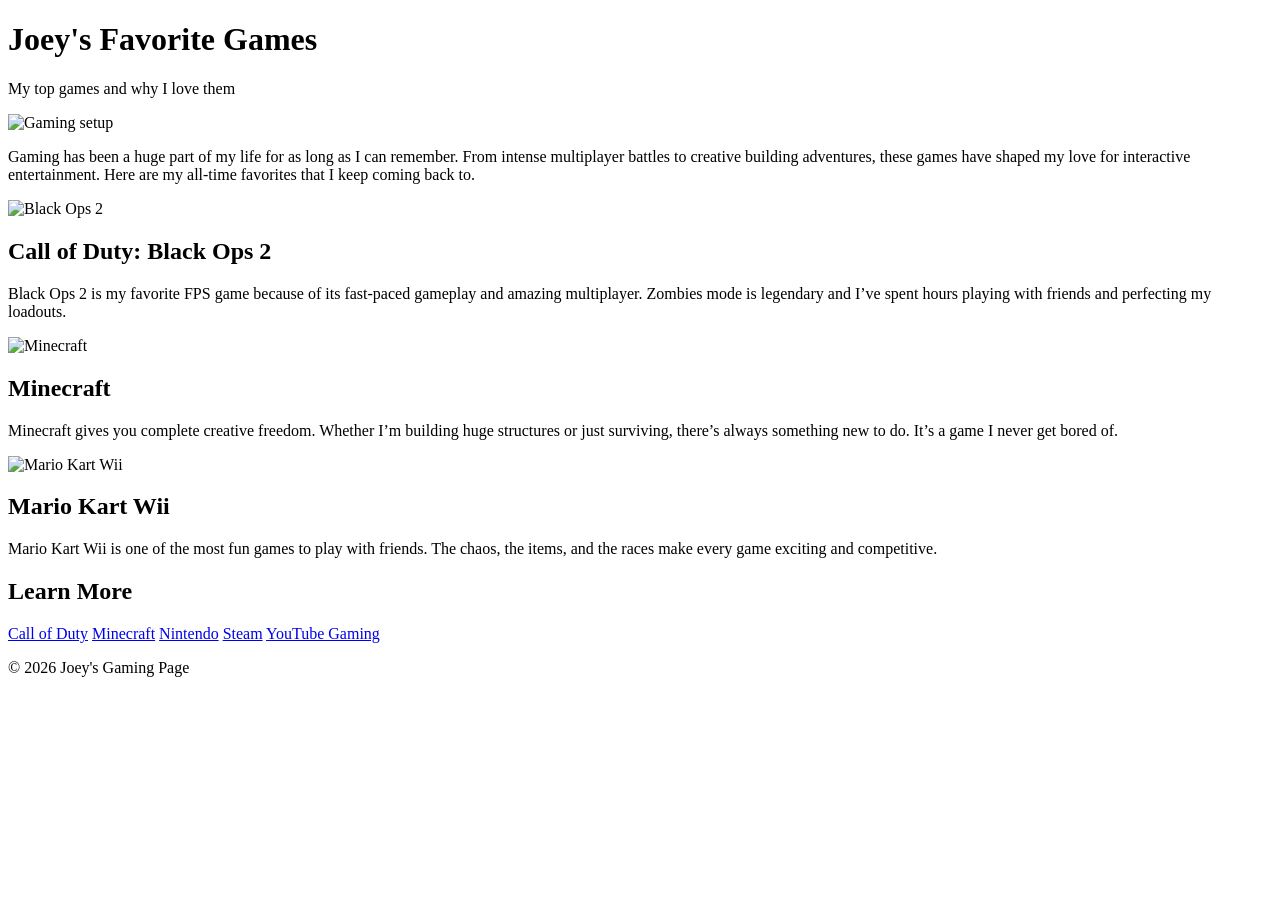
==== index.html @ a5de855d "Create index.html" ====
<!DOCTYPE html>
<html lang="en">
<head>
    <meta charset="UTF-8">
    <title>Joey's Favorite Games</title>
    <link rel="stylesheet" href="style.css">
</head>
<body>

<header>
    <h1>Joey's Favorite Games</h1>
    <p>My top games and why I love them</p>
</header>

<section class="hero">
    <img src="images/setup.jpg" alt="Gaming setup">
    <p>
        Gaming has been a huge part of my life for as long as I can remember. 
        From intense multiplayer battles to creative building adventures, 
        these games have shaped my love for interactive entertainment. 
        Here are my all-time favorites that I keep coming back to.
    </p>
</section>

<section class="game">
    <img src="images/bo2.jpg" alt="Black Ops 2">
    <div>
        <h2>Call of Duty: Black Ops 2</h2>
        <p>
            Black Ops 2 is my favorite FPS game because of its fast-paced gameplay 
            and amazing multiplayer. Zombies mode is legendary and I’ve spent 
            hours playing with friends and perfecting my loadouts.
        </p>
    </div>
</section>

<section class="game reverse">
    <img src="images/minecraft.jpg" alt="Minecraft">
    <div>
        <h2>Minecraft</h2>
        <p>
            Minecraft gives you complete creative freedom. Whether I’m building 
            huge structures or just surviving, there’s always something new to do. 
            It’s a game I never get bored of.
        </p>
    </div>
</section>

<section class="game">
    <img src="images/mariokart.jpg" alt="Mario Kart Wii">
    <div>
        <h2>Mario Kart Wii</h2>
        <p>
            Mario Kart Wii is one of the most fun games to play with friends. 
            The chaos, the items, and the races make every game exciting and competitive.
        </p>
    </div>
</section>

<section class="links">
    <h2>Learn More</h2>
    <a href="https://www.callofduty.com">Call of Duty</a>
    <a href="https://www.minecraft.net">Minecraft</a>
    <a href="https://www.nintendo.com">Nintendo</a>
    <a href="https://store.steampowered.com">Steam</a>
    <a href="https://www.youtube.com">YouTube Gaming</a>
</section>

<footer>
    <p>© 2026 Joey's Gaming Page</p>
</footer>

</body>
</html>
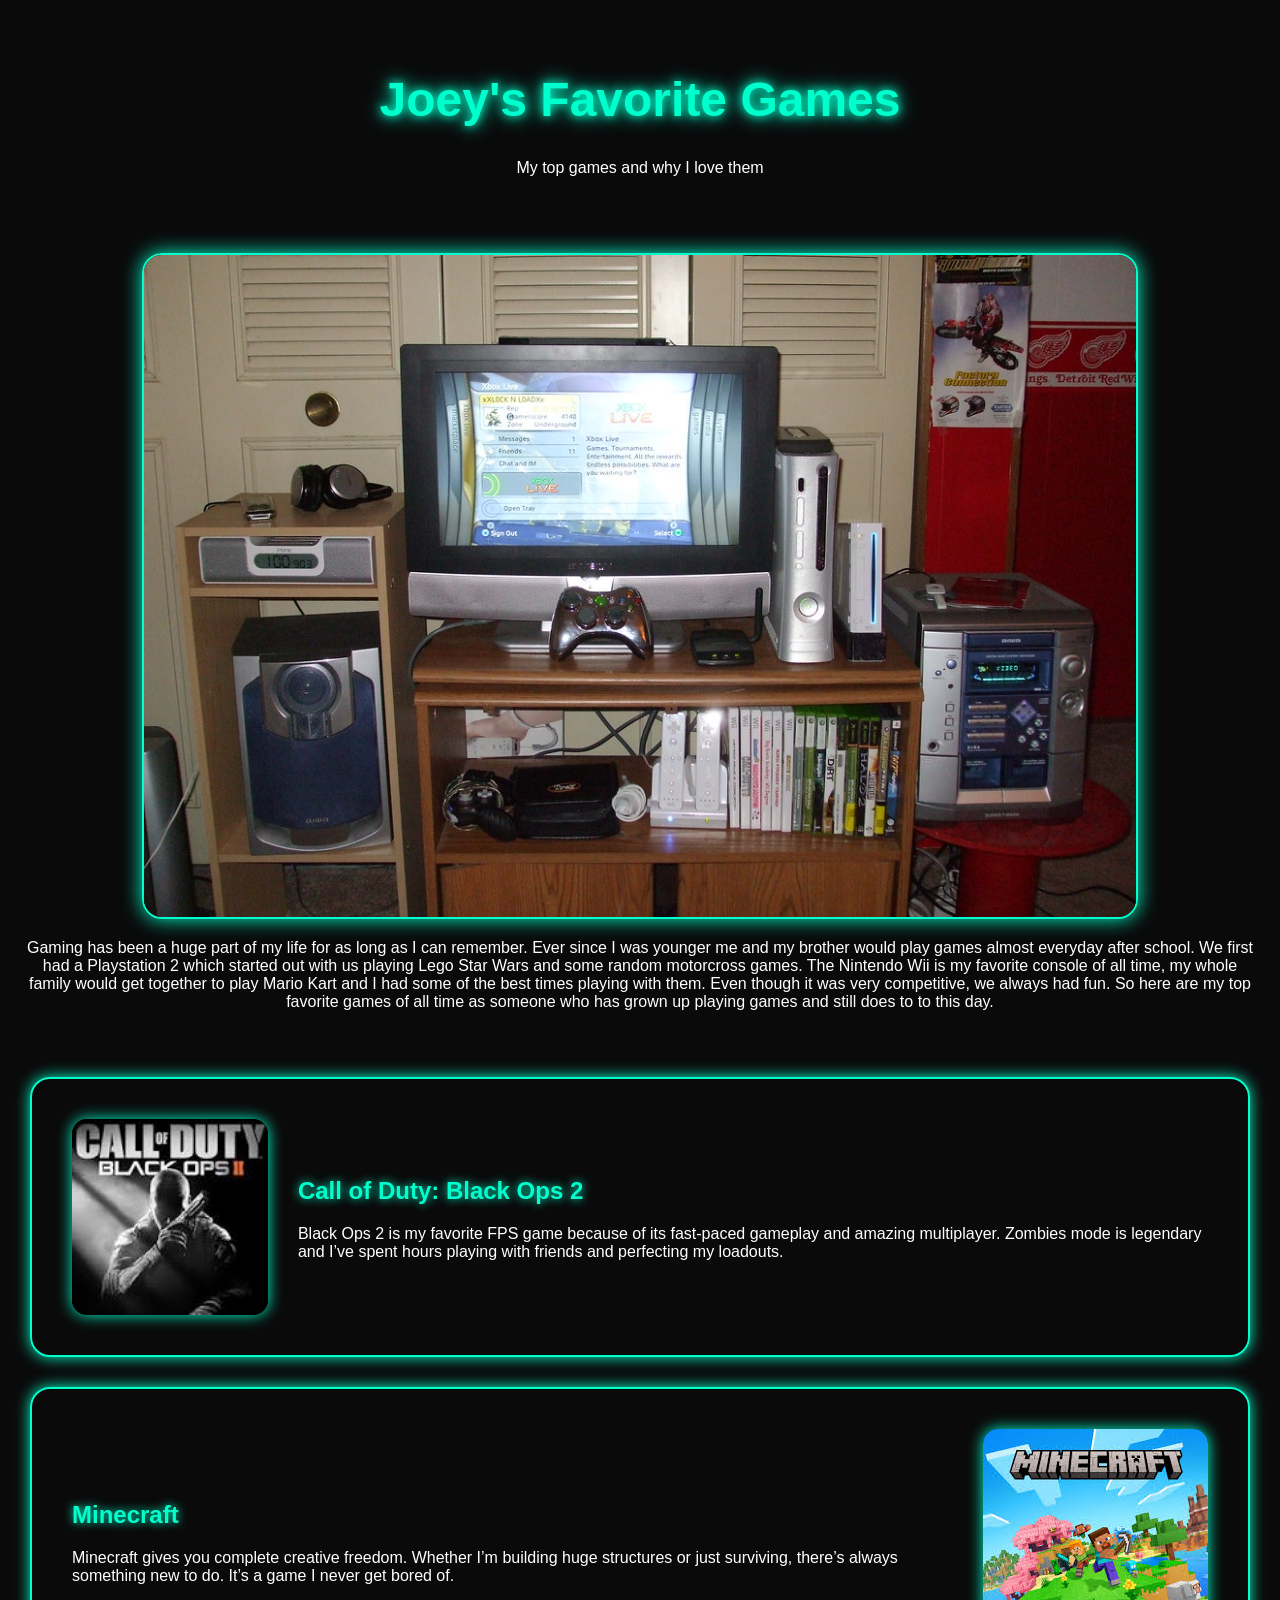
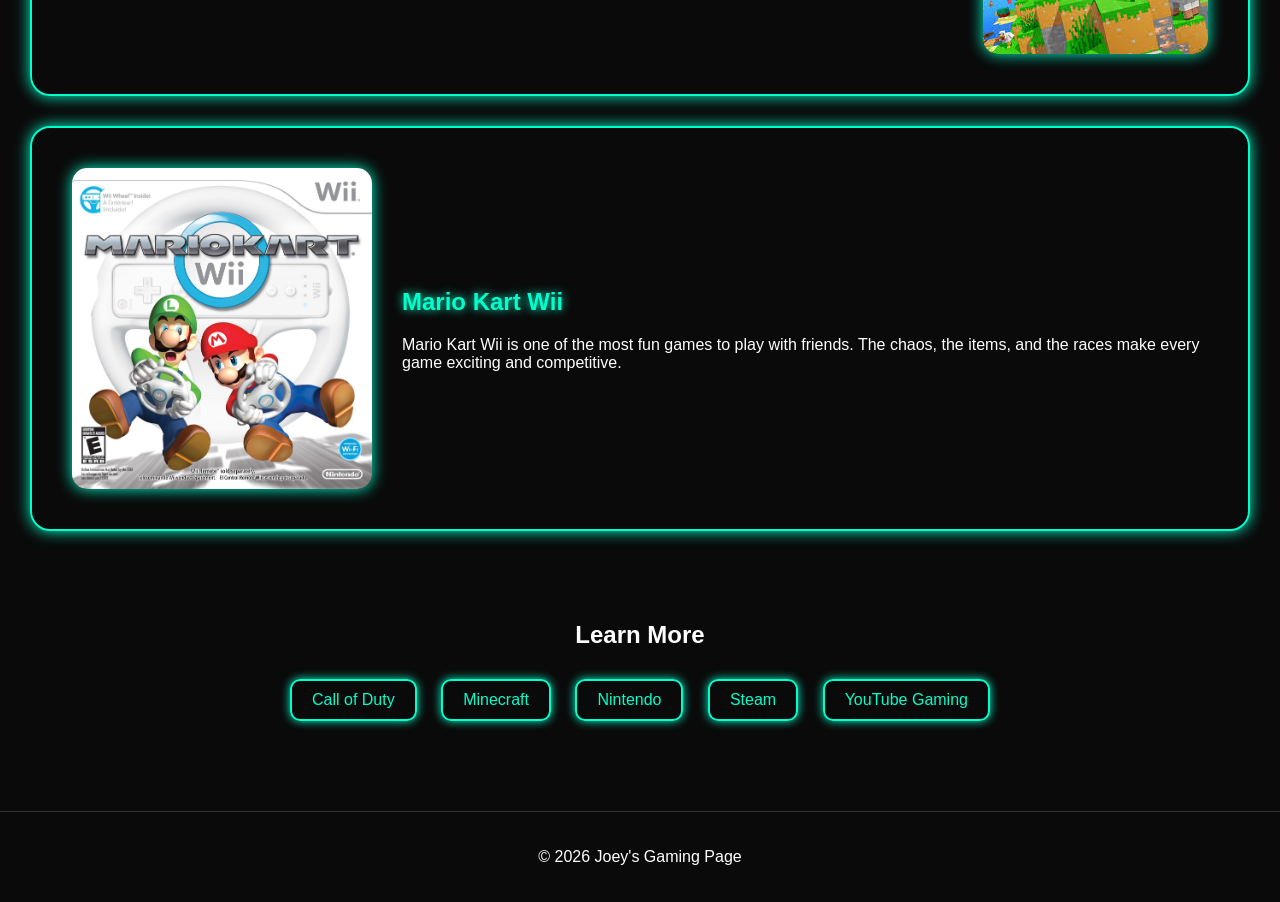
==== commit 44272500: "Update index.html" ====
--- a/index.html
+++ b/index.html
@@ -16,9 +16,11 @@
     <img src="images/setup.jpg" alt="Gaming setup">
     <p>
         Gaming has been a huge part of my life for as long as I can remember. 
-        From intense multiplayer battles to creative building adventures, 
-        these games have shaped my love for interactive entertainment. 
-        Here are my all-time favorites that I keep coming back to.
+        Ever since I was younger me and my brother would play games almost everyday after school. We first had
+        a Playstation 2 which started out with us playing Lego Star Wars and some random motorcross games.
+        The Nintendo Wii is my favorite console of all time, my whole family would get together to play Mario Kart
+        and I had some of the best times playing with them. Even though it was very competitive, we always had fun.
+        So here are my top favorite games of all time as someone who has grown up playing games and still does to to this day.
     </p>
 </section>
 
--- a/style.css
+++ b/style.css
@@ -0,0 +1,96 @@
+body {
+    margin: 0;
+    font-family: Arial, sans-serif;
+    background: #0a0a0a;
+    color: white;
+}
+
+/* HEADER */
+header {
+    text-align: center;
+    padding: 40px;
+}
+
+h1 {
+    font-size: 48px;
+    color: #00ffcc;
+    text-shadow: 0 0 10px #00ffcc, 0 0 20px #00ffcc;
+}
+
+/* HERO */
+.hero {
+    text-align: center;
+    padding: 20px;
+}
+
+.hero img {
+    width: 80%;
+    border-radius: 20px;
+    border: 2px solid #00ffcc;
+    box-shadow: 0 0 20px #00ffcc;
+}
+
+/* GAME SECTIONS */
+.game {
+    display: flex;
+    align-items: center;
+    padding: 40px;
+    gap: 30px;
+    border: 2px solid #00ffcc;
+    margin: 30px;
+    border-radius: 20px;
+    box-shadow: 0 0 15px #00ffcc;
+    transition: 0.3s;
+}
+
+.game:hover {
+    box-shadow: 0 0 30px #00ffcc, 0 0 60px #00ffcc;
+    transform: scale(1.02);
+}
+
+.game img {
+    width: 300px;
+    border-radius: 15px;
+    box-shadow: 0 0 15px #00ffcc;
+}
+
+.game.reverse {
+    flex-direction: row-reverse;
+}
+
+.game h2 {
+    color: #00ffcc;
+    text-shadow: 0 0 10px #00ffcc;
+}
+
+/* LINKS */
+.links {
+    text-align: center;
+    padding: 40px;
+}
+
+.links a {
+    display: inline-block;
+    margin: 10px;
+    padding: 10px 20px;
+    color: #00ffcc;
+    text-decoration: none;
+    border: 2px solid #00ffcc;
+    border-radius: 10px;
+    box-shadow: 0 0 10px #00ffcc;
+    transition: 0.3s;
+}
+
+.links a:hover {
+    background: #00ffcc;
+    color: black;
+    box-shadow: 0 0 20px #00ffcc, 0 0 40px #00ffcc;
+}
+
+/* FOOTER */
+footer {
+    text-align: center;
+    padding: 20px;
+    border-top: 1px solid #333;
+    margin-top: 40px;
+}
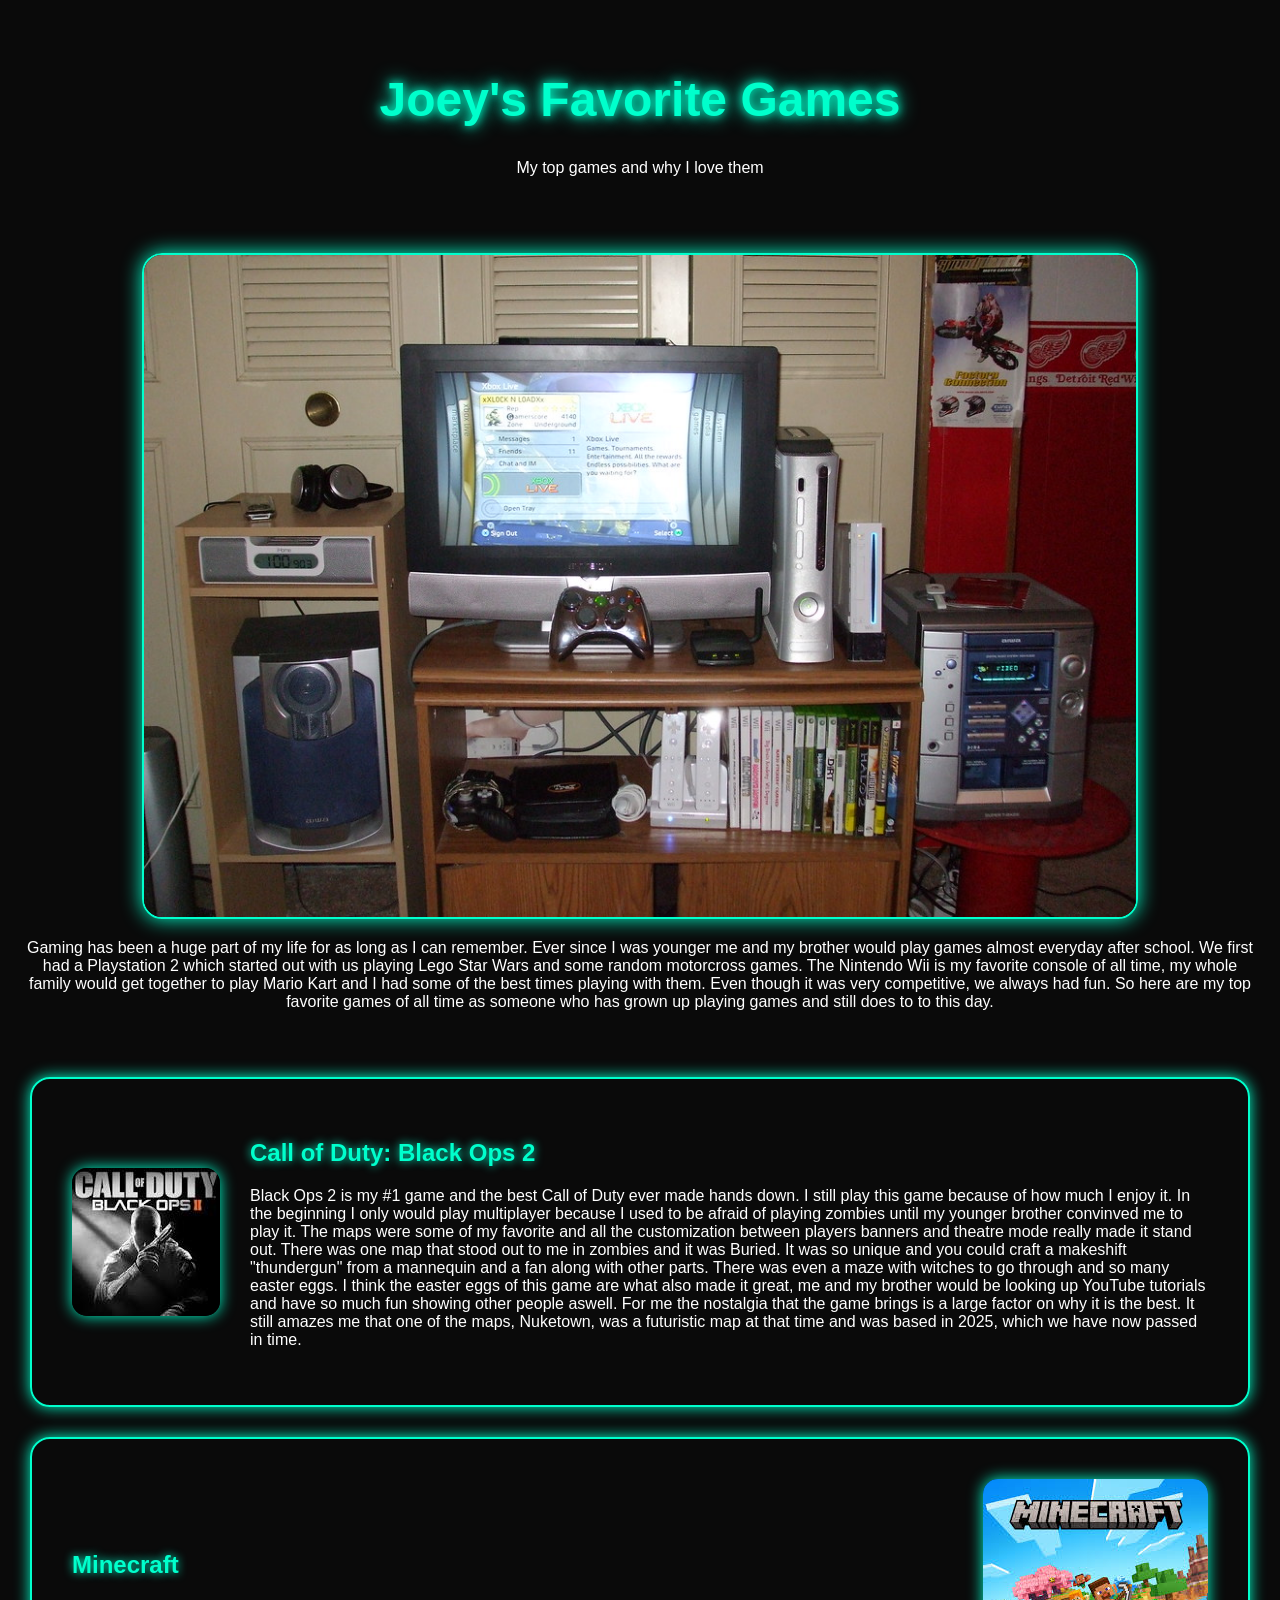
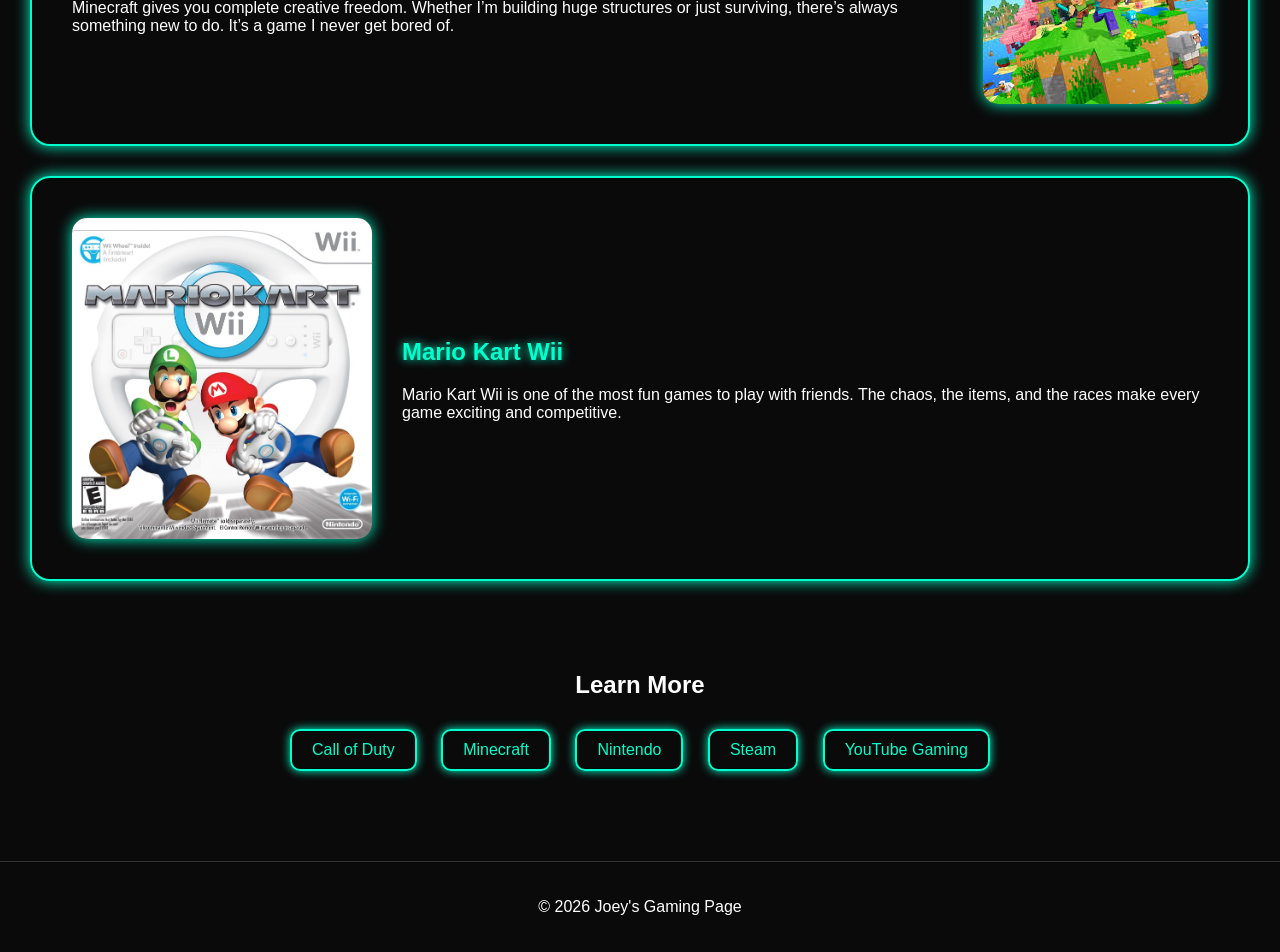
==== commit cfa45ac9: "Update index.html" ====
--- a/index.html
+++ b/index.html
@@ -29,9 +29,16 @@
     <div>
         <h2>Call of Duty: Black Ops 2</h2>
         <p>
-            Black Ops 2 is my favorite FPS game because of its fast-paced gameplay 
-            and amazing multiplayer. Zombies mode is legendary and I’ve spent 
-            hours playing with friends and perfecting my loadouts.
+            Black Ops 2 is my #1 game and the best Call of Duty ever made hands down. I still play this game
+            because of how much I enjoy it. In the beginning I only would play multiplayer because I
+            used to be afraid of playing zombies until my younger brother convinved me to play it. The maps were some of my
+            favorite and all the customization between players banners and theatre mode really made it stand out.
+            There was one map that stood out to me in zombies and it was Buried. It was so unique and you could craft
+            a makeshift "thundergun" from a mannequin and a fan along with other parts. There was even a maze with witches to go through
+            and so many easter eggs. I think the easter eggs of this game are what also made it great, me and my brother would be
+            looking up YouTube tutorials and have so much fun showing other people aswell. For me the nostalgia that the game brings is
+            a large factor on why it is the best. It still amazes me that one of the maps, Nuketown, was a futuristic map at that time and
+            was based in 2025, which we have now passed in time.
         </p>
     </div>
 </section>
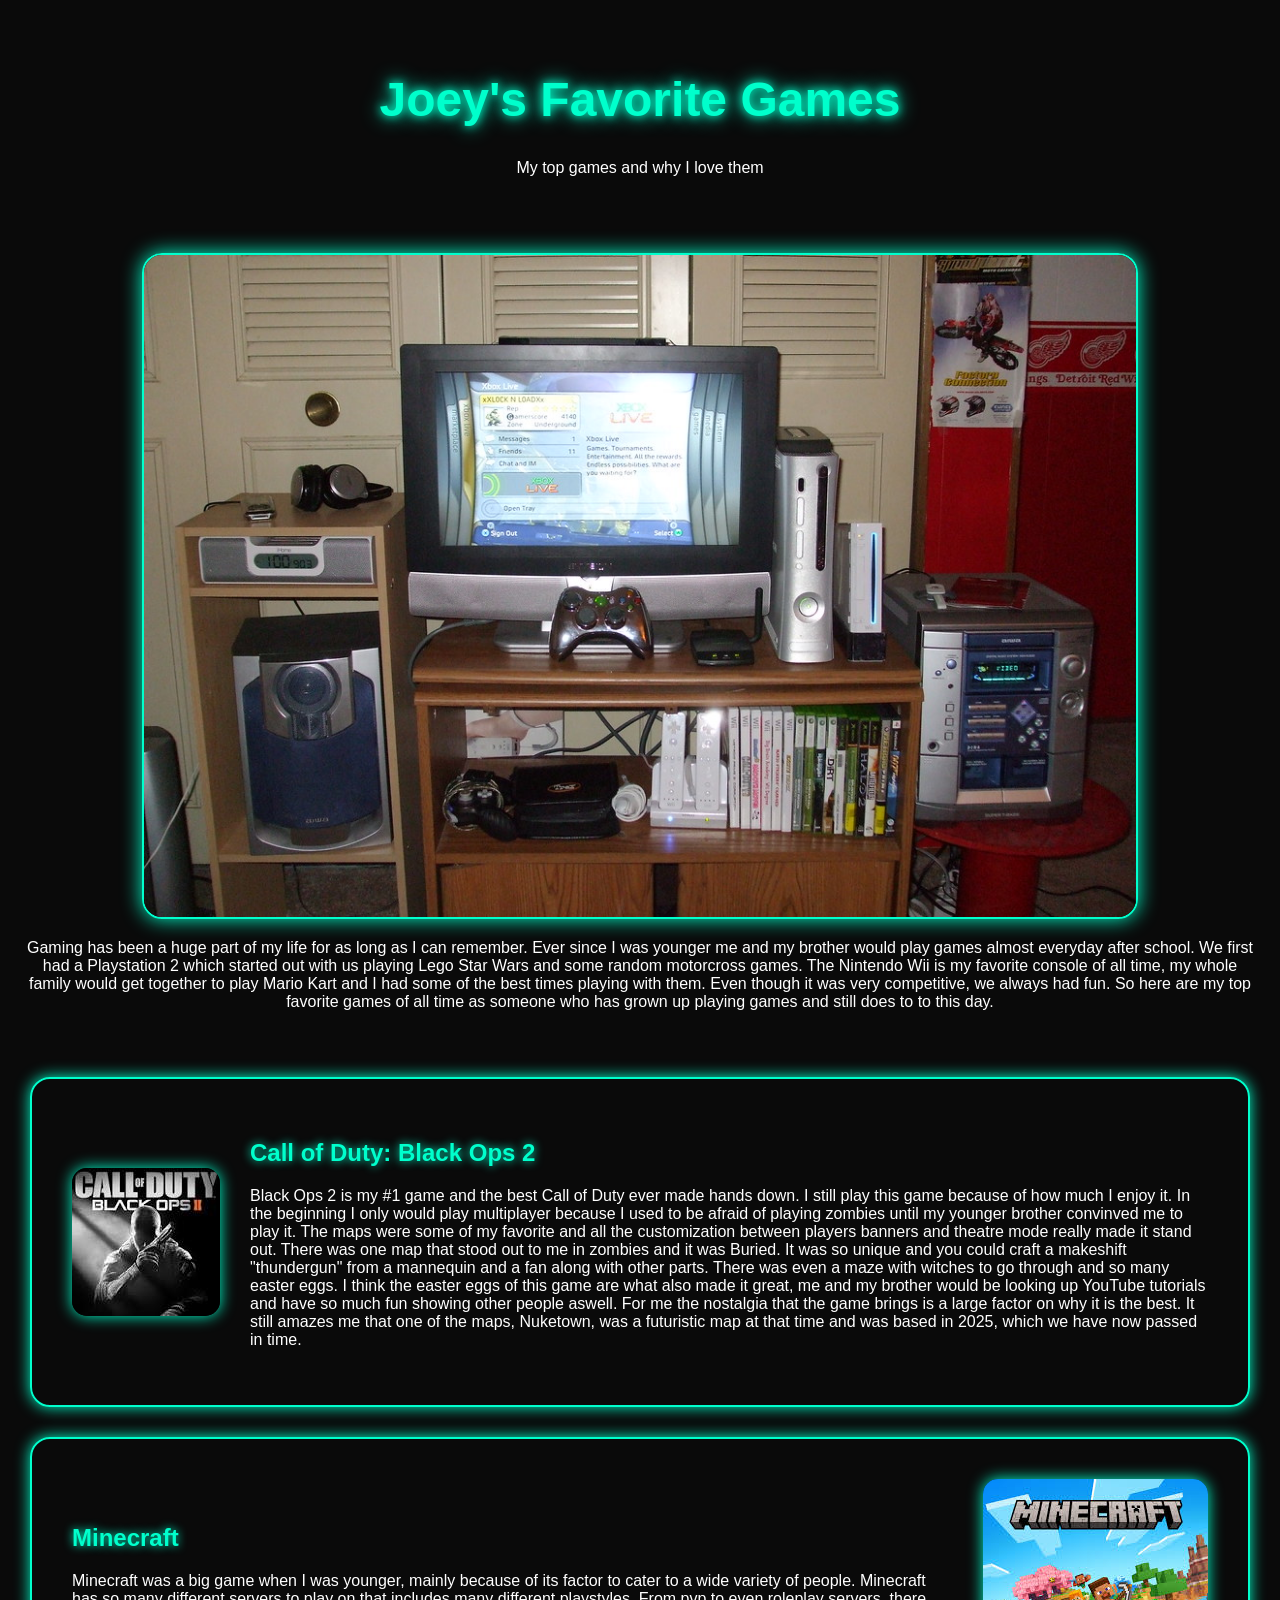
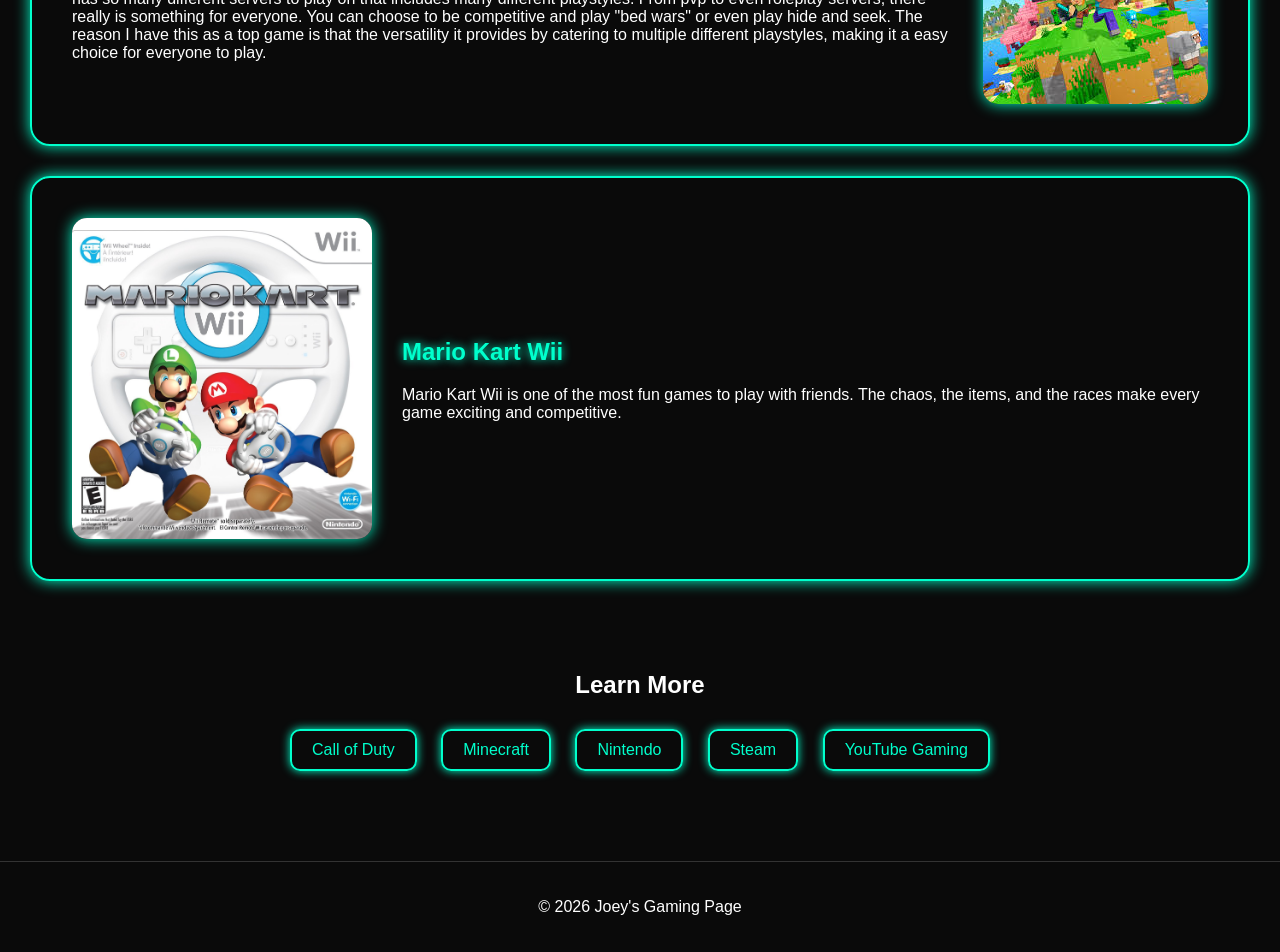
==== commit e55281e4: "Update index.html" ====
--- a/index.html
+++ b/index.html
@@ -48,9 +48,11 @@
     <div>
         <h2>Minecraft</h2>
         <p>
-            Minecraft gives you complete creative freedom. Whether I’m building 
-            huge structures or just surviving, there’s always something new to do. 
-            It’s a game I never get bored of.
+            Minecraft was a big game when I was younger, mainly because of its factor to cater to a wide
+            variety of people. Minecraft has so many different servers to play on that includes many different playstyles. From pvp to even
+            roleplay servers, there really is something for everyone. You can choose to be competitive and play "bed wars" or even play hide and seek.
+            The reason I have this as a top game is that the versatility it provides by catering to multiple different playstyles, making it a easy choice
+            for everyone to play.
         </p>
     </div>
 </section>
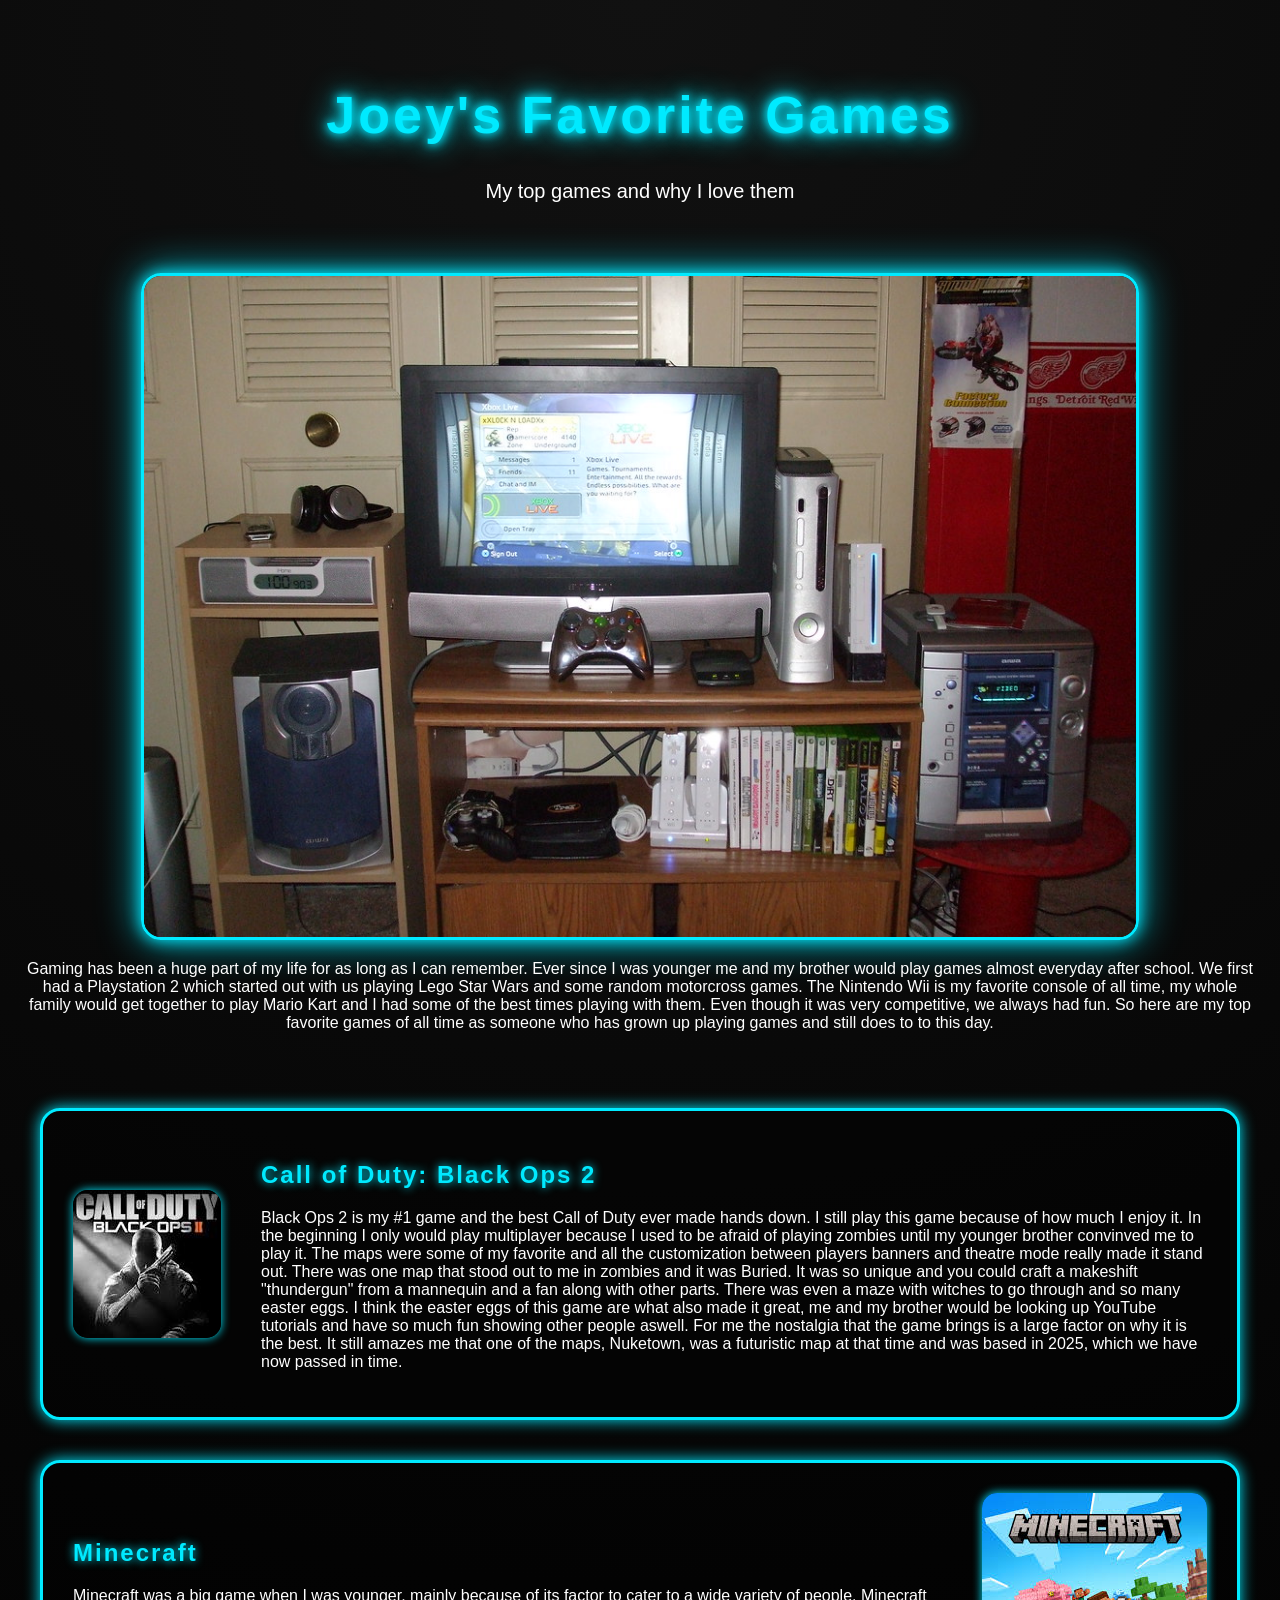
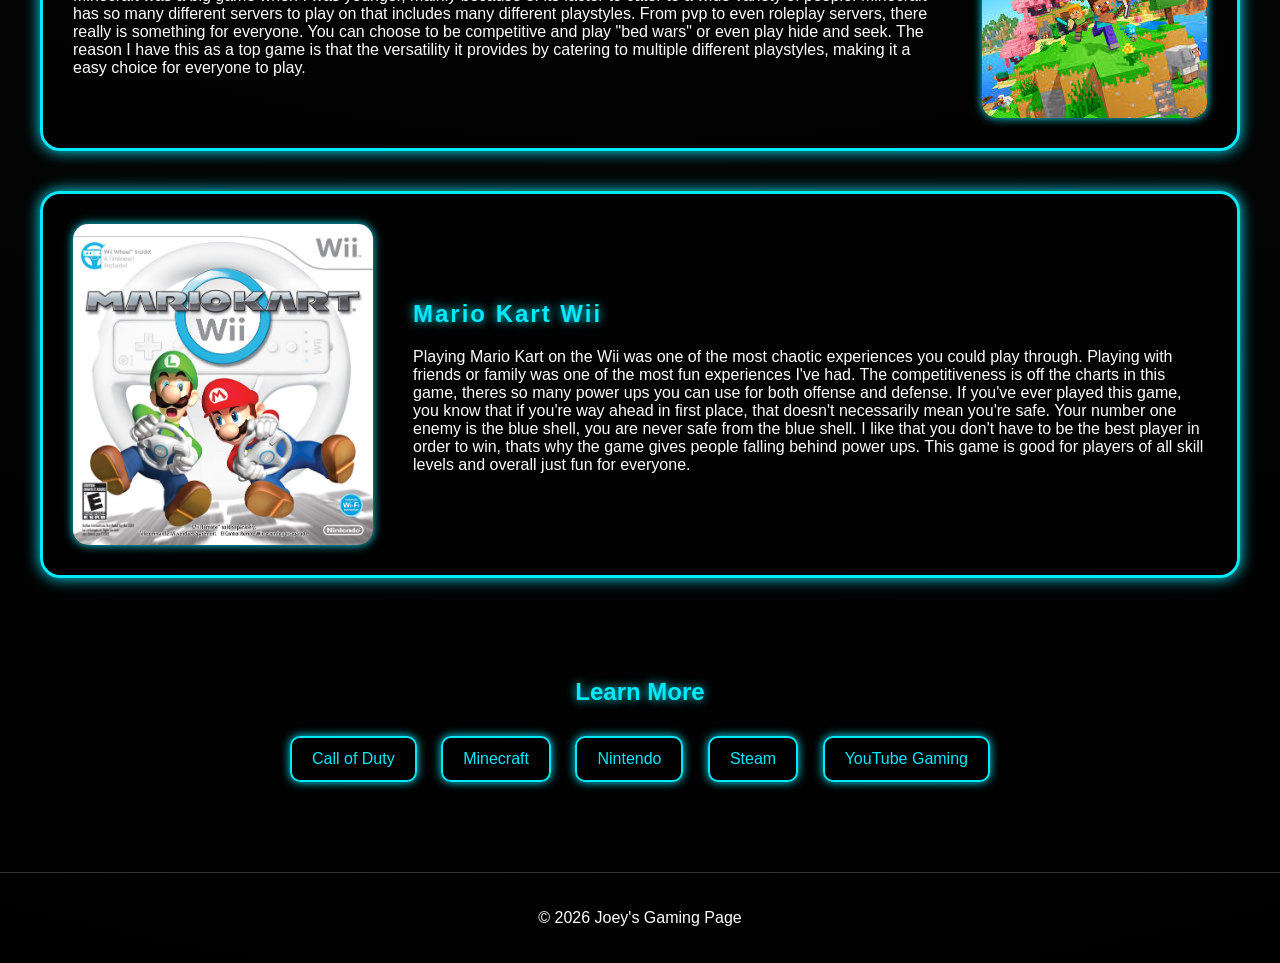
==== commit 76f99547: "Update index.html" ====
--- a/index.html
+++ b/index.html
@@ -3,6 +3,9 @@
 <head>
     <meta charset="UTF-8">
     <title>Joey's Favorite Games</title>
+
+    <link href="https://fonts.googleapis.com/css2?family=Orbitron:wght@400;700&display=swap" rel="stylesheet">
+
     <link rel="stylesheet" href="style.css">
 </head>
 <body>
@@ -62,8 +65,14 @@
     <div>
         <h2>Mario Kart Wii</h2>
         <p>
-            Mario Kart Wii is one of the most fun games to play with friends. 
-            The chaos, the items, and the races make every game exciting and competitive.
+            Playing Mario Kart on the Wii was one of the most chaotic experiences you could play through. Playing with friends or family
+            was one of the most fun experiences I've had. The competitiveness is off the charts in this game, theres so many power ups
+            you can use for both offense and defense. If you've ever played this game, you know that if you're way ahead in first
+            place, that doesn't necessarily mean you're safe. Your number one enemy is the blue shell, you are never safe from the blue shell.
+            I like that you don't have to be the best player in order to win, thats why the game gives people falling behind power ups.
+            This game is good for players of all skill levels and overall just fun for everyone.
+            
+            
         </p>
     </div>
 </section>
--- a/style.css
+++ b/style.css
@@ -1,20 +1,26 @@
+/* BASE */
 body {
     margin: 0;
-    font-family: Arial, sans-serif;
-    background: #0a0a0a;
+    font-family: 'Orbitron', sans-serif;
+    background: radial-gradient(circle at top, #111 0%, #050505 60%, #000 100%);
     color: white;
 }
 
 /* HEADER */
 header {
     text-align: center;
-    padding: 40px;
+    padding: 50px 20px 30px;
 }
 
 h1 {
-    font-size: 48px;
-    color: #00ffcc;
-    text-shadow: 0 0 10px #00ffcc, 0 0 20px #00ffcc;
+    font-size: 52px;
+    color: #00eaff;
+    text-shadow: 0 0 8px #00eaff, 0 0 16px #00eaff, 0 0 32px #00eaff;
+    letter-spacing: 3px;
+}
+
+header p {
+    font-size: 20px;
 }
 
 /* HERO */
@@ -26,32 +32,33 @@
 .hero img {
     width: 80%;
     border-radius: 20px;
-    border: 2px solid #00ffcc;
-    box-shadow: 0 0 20px #00ffcc;
+    border: 3px solid #00eaff;
+    box-shadow: 0 0 15px #00eaff, 0 0 40px rgba(0, 234, 255, 0.8);
 }
 
 /* GAME SECTIONS */
 .game {
     display: flex;
     align-items: center;
-    padding: 40px;
-    gap: 30px;
-    border: 2px solid #00ffcc;
-    margin: 30px;
+    gap: 40px;
+    margin: 40px;
+    padding: 30px;
+    border: 3px solid #00eaff;
     border-radius: 20px;
-    box-shadow: 0 0 15px #00ffcc;
+    background: rgba(0, 0, 0, 0.4);
+    box-shadow: 0 0 15px #00eaff;
     transition: 0.3s;
 }
 
 .game:hover {
-    box-shadow: 0 0 30px #00ffcc, 0 0 60px #00ffcc;
     transform: scale(1.02);
+    box-shadow: 0 0 25px #00eaff, 0 0 60px #00eaff;
 }
 
 .game img {
     width: 300px;
     border-radius: 15px;
-    box-shadow: 0 0 15px #00ffcc;
+    box-shadow: 0 0 10px #00eaff;
 }
 
 .game.reverse {
@@ -59,8 +66,9 @@
 }
 
 .game h2 {
-    color: #00ffcc;
-    text-shadow: 0 0 10px #00ffcc;
+    color: #00eaff;
+    text-shadow: 0 0 10px #00eaff;
+    letter-spacing: 2px;
 }
 
 /* LINKS */
@@ -69,22 +77,27 @@
     padding: 40px;
 }
 
+.links h2 {
+    color: #00eaff;
+    text-shadow: 0 0 10px #00eaff;
+}
+
 .links a {
     display: inline-block;
     margin: 10px;
-    padding: 10px 20px;
-    color: #00ffcc;
+    padding: 12px 20px;
+    color: #00eaff;
     text-decoration: none;
-    border: 2px solid #00ffcc;
+    border: 2px solid #00eaff;
     border-radius: 10px;
-    box-shadow: 0 0 10px #00ffcc;
+    box-shadow: 0 0 10px #00eaff;
     transition: 0.3s;
 }
 
 .links a:hover {
-    background: #00ffcc;
+    background: #00eaff;
     color: black;
-    box-shadow: 0 0 20px #00ffcc, 0 0 40px #00ffcc;
+    box-shadow: 0 0 20px #00eaff, 0 0 40px #00eaff;
 }
 
 /* FOOTER */
